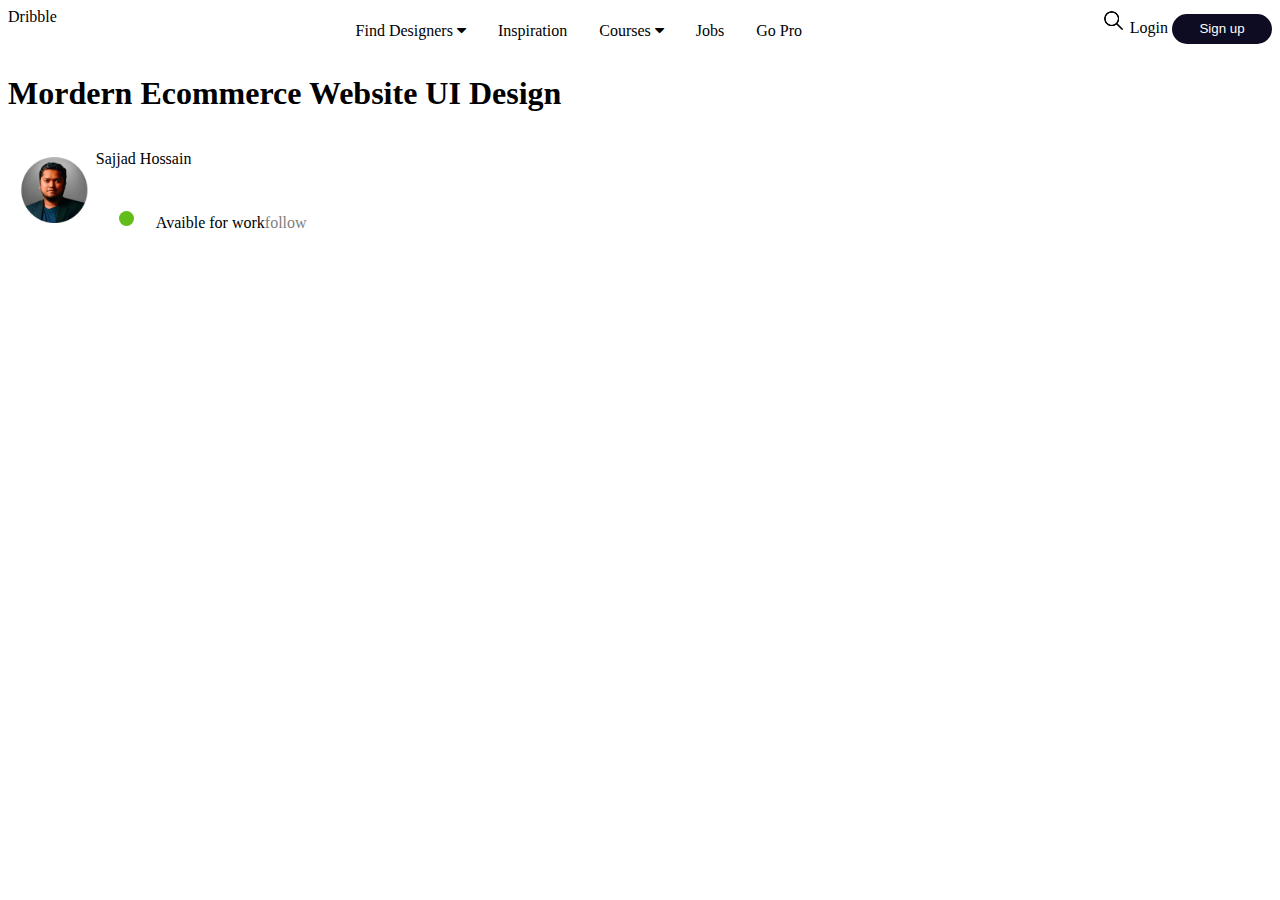
==== index.html @ 2a088cec "added e-commerce website" ====
<!DOCTYPE html>
<html lang="en">
<head>
    <meta charset="UTF-8">
    <meta name="viewport" content="width=device-width, initial-scale=1.0">
    <title>Dribble Website Design</title>
    <link rel="stylesheet" href="style.css">
    <link rel="stylesheet" href="https://cdnjs.cloudflare.com/ajax/libs/font-awesome/4.7.0/css/font-awesome.min.css">
    
</head>
<body>
    <div id="mainheader">
        <div>Dribble</div>
      <div class="navbar">
        
        <div class="dropdown">
            <button class="dropbtn">Find Designers
              <i class="fa fa-caret-down"></i>
            </button>
            <div class="dropdown-content">
              <a href="https://dribbble.com/designers">Designer search</a>
              <a href="https://dribbble.com/jobs/new">Post A Job</a>
            </div>
        </div> 
        <a href="https://dribbble.com/shots/popular">Inspiration</a>
        <div class="dropdown">
            <button class="dropbtn">Courses
              <i class="fa fa-caret-down"></i>
            </button>
            <div class="dropdown-content">
              <a href="https://dribbble.com/ux-diploma">UX Diploma</a>
              <a href="https://dribbble.com/ui-certificate">Certificate</a>
              <a href="https://dribbble.com/workshops">Live Interactive workshops</a>
            </div>
        </div> 
        <a href="https://dribbble.com/jobs">Jobs</a>
        <a href="https://dribbble.com/pro">Go Pro</a>
        
      </div>

      <div id="top-right">
        <a href="https://dribbble.com/search"><img src="Images/icons8-search-48.png" class="search"></a>
        <a href="signIn.html" style="color: black; text-decoration: none; font-weight: lighter;">Login</a>
        <button style="width: 100px;height: 30px; border-radius: 30px;border: none; background-color: rgb(13,12,34); color: white; ">Sign up</button>
      </div>

    </div>

    <div id="Sajjad_container">
        <h1>Mordern Ecommerce Website UI Design</h1>
        <div class="Sajjad">
            <img src="Images/Screenshot from 2024-03-13 11-08-00.png" height="80" style="margin-top: 20px;">
            <div>
                <p>Sajjad Hossain</p>

                <div>
                    <div class="ring-container">
                        <div>
                            <div class="ringring"></div>
                            <div class="circle"></div>
                        </div>
                    </div>
                    <div style="display: flex; margin-left: 50px; margin-top: 20px; padding: 10px;">
                        <p>Avaible for work</p>
                        <p style="color: grey;" >follow</p>
                    </div>
                   

                </div>
                
                    
                   

                    
                </div>
            </div>
          
        </div>
    </div>    
    


      
</body>
</html>
---- style.css ----
#mainheader{
    display: flex;
    justify-content: space-between;
}
.navbar {
    overflow: hidden;
    background-color: white;
  }
  .navbar a {
    float: left;
    font-size: 16px;
    color: black;
    text-align: center;
    padding: 14px 16px;
    text-decoration: none;
  }
  .dropdown {
    float: left;
    overflow: hidden;
  }
  .dropdown .dropbtn {
    font-size: 16px;  
    border: none;
    outline: none;
    color: black;
    padding: 14px 16px;
    background-color: inherit;
    font-family: inherit;
    margin: 0;
  }
  .navbar a:hover, .dropdown:hover .dropbtn {
    color:  rgb(13,12,34);

  }
  .dropdown-content {
    display: none;
    position: absolute;
    background-color: #f9f9f9;
    min-width: 160px;
    box-shadow: 0px white;
    z-index: 1;
  }
  .dropdown-content a {
    float: none;
    color: black;
    padding: 12px 16px;
    text-decoration: none;
    display: block;
    text-align: left;
  }
  .dropdown-content a:hover {
    background-color: #ddd;
  }
  
  .dropdown:hover .dropdown-content {
    display: block;
  }
  .search{
    height: 25px;
  }
  #top-right{
    justify-content: space-between;
  }
  .ring-container {
    position: relative;
    margin-top: 0px;
    
}

.circle {
    width: 15px;
    height: 15px;
    background-color: #62bd19;
    border-radius: 50%;
    position: absolute;
    top: 23px;
    left: 23px;
}

.ringring {
    border: 3px solid #62bd19;
    -webkit-border-radius: 30px;
    height: 25px;
    width: 25px;
    position: absolute;
    left: 15px;
    top: 15px;
    -webkit-animation: pulsate 1s ease-out;
    -webkit-animation-iteration-count: infinite; 
    opacity: 0.0
}
@-webkit-keyframes pulsate {
    0% {-webkit-transform: scale(0.1, 0.1); opacity: 0.0;}
    50% {opacity: 1.0;}
    100% {-webkit-transform: scale(1.2, 1.2); opacity: 0.0;}
}
.Sajjad{
    display: flex;
}
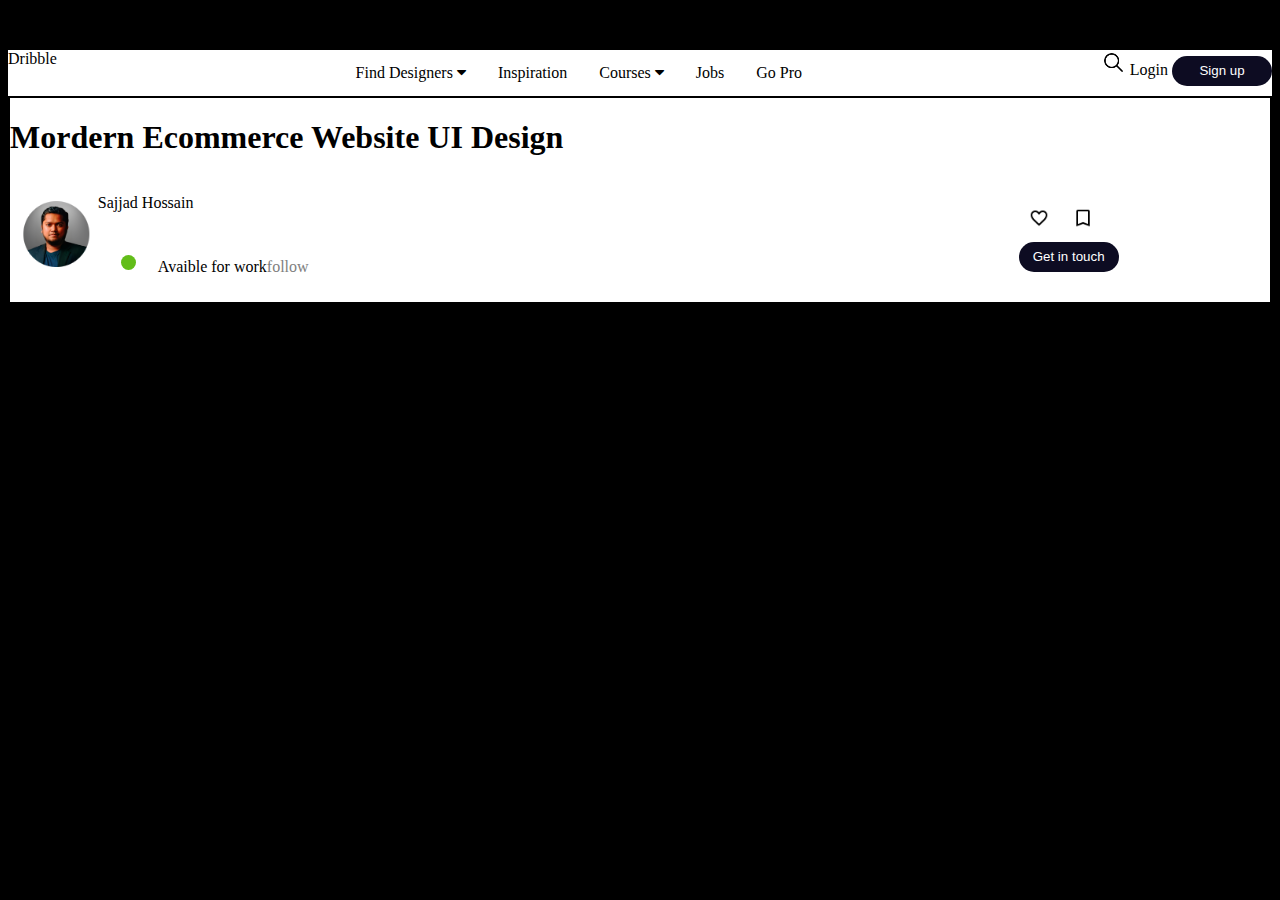
==== commit d45769b1: "added website" ====
--- a/index.html
+++ b/index.html
@@ -9,74 +9,89 @@
     
 </head>
 <body>
-    <div id="mainheader">
-        <div>Dribble</div>
-      <div class="navbar">
+    <div id="E-web">
+        <div id="mainheader">
+            <div>Dribble</div>
+          <div class="navbar">
+            
+            <div class="dropdown">
+                <button class="dropbtn">Find Designers
+                  <i class="fa fa-caret-down"></i>
+                </button>
+                <div class="dropdown-content">
+                  <a href="https://dribbble.com/designers">Designer search</a>
+                  <a href="https://dribbble.com/jobs/new">Post A Job</a>
+                </div>
+            </div> 
+            <a href="https://dribbble.com/shots/popular">Inspiration</a>
+            <div class="dropdown">
+                <button class="dropbtn">Courses
+                  <i class="fa fa-caret-down"></i>
+                </button>
+                <div class="dropdown-content">
+                  <a href="https://dribbble.com/ux-diploma">UX Diploma</a>
+                  <a href="https://dribbble.com/ui-certificate">Certificate</a>
+                  <a href="https://dribbble.com/workshops">Live Interactive workshops</a>
+                </div>
+            </div> 
+            <a href="https://dribbble.com/jobs">Jobs</a>
+            <a href="https://dribbble.com/pro">Go Pro</a>
+            
+          </div>
+    
+          <div id="top-right">
+            <a href="https://dribbble.com/search"><img src="Images/icons8-search-48.png" class="search"></a>
+            <a href="signIn.html" style="color: black; text-decoration: none; font-weight: lighter;">Login</a>
+            <button class="rightmost_button"><a href="form.html">Sign up</a></button>
+          </div>
+    
+        </div>
+    
+        <div id="Sajjad_container">
+            <h1>Mordern Ecommerce Website UI Design</h1>
+            <div id="sajFav">
+
+                <div class="Sajjad">
+                    <img src="Images/Screenshot from 2024-03-13 11-08-00.png" height="80" style="margin-top: 20px;">
+                    <div>
+                        <p>Sajjad Hossain</p>
         
-        <div class="dropdown">
-            <button class="dropbtn">Find Designers
-              <i class="fa fa-caret-down"></i>
-            </button>
-            <div class="dropdown-content">
-              <a href="https://dribbble.com/designers">Designer search</a>
-              <a href="https://dribbble.com/jobs/new">Post A Job</a>
+                        <div>
+                            <div class="ring-container">
+                                <div>
+                                    <div class="ringring"></div>
+                                    <div class="circle"></div>
+                                </div>
+                            </div>
+                            <div style="display: flex; margin-left: 50px; margin-top: 20px; padding: 10px;">
+                                <p>Avaible for work</p>
+                                <p style="color: grey;" >follow</p>
+                            </div>
+                           
+        
+                        </div>
+                            
+                    </div>
+                    
+                </div>
+
+
+                <div id="favy">
+                    <div>
+                        <img src="Images/icons8-heart-48.png" class="favs">
+                        <img src="Images/icons8-favourite-48.png" class="favs">
+                    </div>
+                    <button class="rightmost_button"><a href="form.html">Get in touch</a></button>
+                </div>
+
             </div>
-        </div> 
-        <a href="https://dribbble.com/shots/popular">Inspiration</a>
-        <div class="dropdown">
-            <button class="dropbtn">Courses
-              <i class="fa fa-caret-down"></i>
-            </button>
-            <div class="dropdown-content">
-              <a href="https://dribbble.com/ux-diploma">UX Diploma</a>
-              <a href="https://dribbble.com/ui-certificate">Certificate</a>
-              <a href="https://dribbble.com/workshops">Live Interactive workshops</a>
-            </div>
-        </div> 
-        <a href="https://dribbble.com/jobs">Jobs</a>
-        <a href="https://dribbble.com/pro">Go Pro</a>
-        
-      </div>
-
-      <div id="top-right">
-        <a href="https://dribbble.com/search"><img src="Images/icons8-search-48.png" class="search"></a>
-        <a href="signIn.html" style="color: black; text-decoration: none; font-weight: lighter;">Login</a>
-        <button style="width: 100px;height: 30px; border-radius: 30px;border: none; background-color: rgb(13,12,34); color: white; ">Sign up</button>
-      </div>
+           
+              
+        </div>
 
     </div>
-
-    <div id="Sajjad_container">
-        <h1>Mordern Ecommerce Website UI Design</h1>
-        <div class="Sajjad">
-            <img src="Images/Screenshot from 2024-03-13 11-08-00.png" height="80" style="margin-top: 20px;">
-            <div>
-                <p>Sajjad Hossain</p>
-
-                <div>
-                    <div class="ring-container">
-                        <div>
-                            <div class="ringring"></div>
-                            <div class="circle"></div>
-                        </div>
-                    </div>
-                    <div style="display: flex; margin-left: 50px; margin-top: 20px; padding: 10px;">
-                        <p>Avaible for work</p>
-                        <p style="color: grey;" >follow</p>
-                    </div>
-                   
-
-                </div>
-                
-                    
-                   
-
-                    
-                </div>
-            </div>
-          
-        </div>
-    </div>    
+    
+        
     
 
 
--- a/style.css
+++ b/style.css
@@ -1,3 +1,17 @@
+body{
+    background-color: black;
+}
+#E-web{
+    border: none;
+    margin: 50px auto;
+    background-color: white;
+
+}
+@media screen and (max-width:320px) {
+    
+}
+
+
 #mainheader{
     display: flex;
     justify-content: space-between;
@@ -97,5 +111,29 @@
 .Sajjad{
     display: flex;
 }
-
+.favs{
+    height: 20px;
+    margin-top: 20px;
+    padding: 10px;
+}
+.rightmost_button{
+    width: 100px;
+    height: 30px; 
+    border-radius: 30px;
+    border: none; 
+    background-color: rgb(13,12,34);
+}
+.rightmost_button a{
+    text-decoration: none; 
+    color: white;
+}
+#sajFav{
+    display: flex;
+}
+#favy{
+    margin-left: 700px;
+}
+#Sajjad_container{
+    border: 2px solid;
+}
   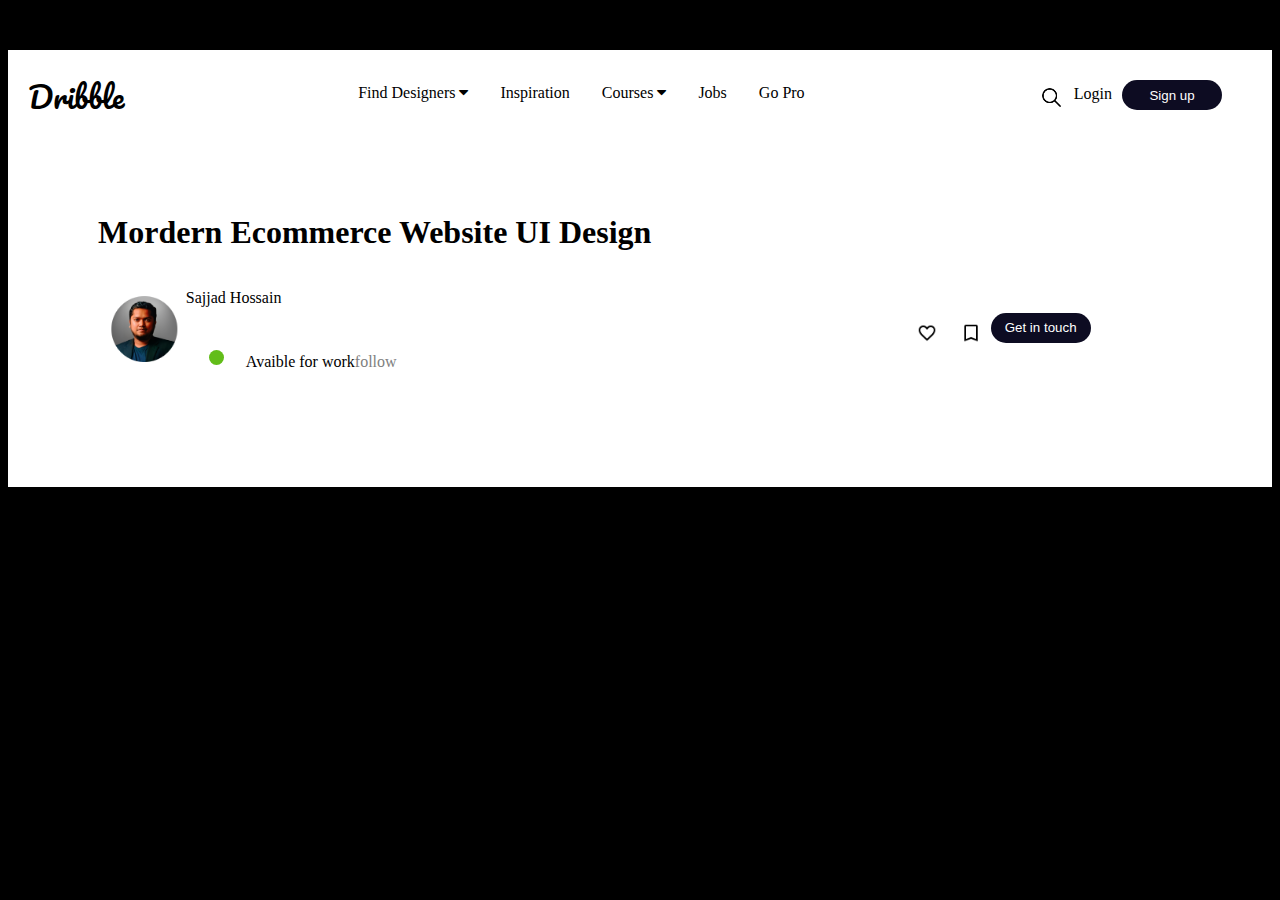
==== commit 62460831: "added website" ====
--- a/index.html
+++ b/index.html
@@ -6,12 +6,13 @@
     <title>Dribble Website Design</title>
     <link rel="stylesheet" href="style.css">
     <link rel="stylesheet" href="https://cdnjs.cloudflare.com/ajax/libs/font-awesome/4.7.0/css/font-awesome.min.css">
+    <link href='https://fonts.googleapis.com/css?family=Pacifico' rel='stylesheet'>
     
 </head>
 <body>
     <div id="E-web">
         <div id="mainheader">
-            <div>Dribble</div>
+            <div id="dribble"><a href="https://dribbble.com/">Dribble</a></div>
           <div class="navbar">
             
             <div class="dropdown">
@@ -41,55 +42,65 @@
     
           <div id="top-right">
             <a href="https://dribbble.com/search"><img src="Images/icons8-search-48.png" class="search"></a>
-            <a href="signIn.html" style="color: black; text-decoration: none; font-weight: lighter;">Login</a>
-            <button class="rightmost_button"><a href="form.html">Sign up</a></button>
+            <a href="signIn.html" style="color: black; text-decoration: none; font-weight: lighter; margin-top: 15px;padding:0 10px;">Login</a>
+            <button class="rightmost_button" style="margin-top: 10px;margin-right: 30px;"><a href="form.html">Sign up</a></button>
           </div>
     
         </div>
+
+        <div id="rest_of_body">
+            <div id="Sajjad_container">
+                <h1>Mordern Ecommerce Website UI Design</h1>
+                <div id="sajFav">
     
-        <div id="Sajjad_container">
-            <h1>Mordern Ecommerce Website UI Design</h1>
-            <div id="sajFav">
+                    <div class="Sajjad">
+                        <img src="Images/Screenshot from 2024-03-13 11-08-00.png" height="80" style="margin-top: 20px;">
+                        <div>
+                            <p>Sajjad Hossain</p>
+            
+                            <div>
+                                <div class="ring-container">
+                                    <div>
+                                        <div class="ringring"></div>
+                                        <div class="circle"></div>
+                                    </div>
+                                </div>
+                                <div style="display: flex; margin-left: 50px; margin-top: 20px; padding: 10px;">
+                                    <p>Avaible for work</p>
+                                    <p style="color: grey;" >follow</p>
+                                </div>
+                               
+            
+                            </div>
+                                
+                        </div>
+                        
+                    </div>
+    
+    
+                    <div id="favy">
+                        <div>
+                            <img src="Images/icons8-heart-48.png" class="favs">
+                            <img src="Images/icons8-favourite-48.png" class="favs">
+                        </div>
+                        <button class="rightmost_button"><a href="form.html">Get in touch</a></button>
+                    </div>
+    
+                </div>
+               
+                  
+            </div>
 
-                <div class="Sajjad">
-                    <img src="Images/Screenshot from 2024-03-13 11-08-00.png" height="80" style="margin-top: 20px;">
-                    <div>
-                        <p>Sajjad Hossain</p>
+            <div>
+                
+            </div>
+
+        </div>
+    
         
-                        <div>
-                            <div class="ring-container">
-                                <div>
-                                    <div class="ringring"></div>
-                                    <div class="circle"></div>
-                                </div>
-                            </div>
-                            <div style="display: flex; margin-left: 50px; margin-top: 20px; padding: 10px;">
-                                <p>Avaible for work</p>
-                                <p style="color: grey;" >follow</p>
-                            </div>
-                           
-        
-                        </div>
-                            
-                    </div>
-                    
-                </div>
-
-
-                <div id="favy">
-                    <div>
-                        <img src="Images/icons8-heart-48.png" class="favs">
-                        <img src="Images/icons8-favourite-48.png" class="favs">
-                    </div>
-                    <button class="rightmost_button"><a href="form.html">Get in touch</a></button>
-                </div>
-
-            </div>
-           
-              
-        </div>
 
     </div>
+
     
         
     
--- a/style.css
+++ b/style.css
@@ -3,18 +3,30 @@
 }
 #E-web{
     border: none;
+    padding: 20px;
     margin: 50px auto;
     background-color: white;
 
 }
-@media screen and (max-width:320px) {
-    
+#rest_of_body{
+    padding: 70px;
 }
 
 
 #mainheader{
     display: flex;
     justify-content: space-between;
+    
+}
+
+#dribble a{
+    text-decoration: none;
+    color: black;
+    font-family: 'Pacifico';
+    font-size: 30px;
+}
+#dribble a:hover{
+    color: grey;
 }
 .navbar {
     overflow: hidden;
@@ -71,9 +83,11 @@
   }
   .search{
     height: 25px;
+    margin-top: 15px;
   }
   #top-right{
-    justify-content: space-between;
+    display: flex;
+    
   }
   .ring-container {
     position: relative;
@@ -119,6 +133,7 @@
 .rightmost_button{
     width: 100px;
     height: 30px; 
+    margin-top: 20px;
     border-radius: 30px;
     border: none; 
     background-color: rgb(13,12,34);
@@ -131,9 +146,11 @@
     display: flex;
 }
 #favy{
-    margin-left: 700px;
+    margin-left: 500px;
+    display: flex;
+    margin-top: 20px;
 }
 #Sajjad_container{
-    border: 2px solid;
+    border: none;
 }
   